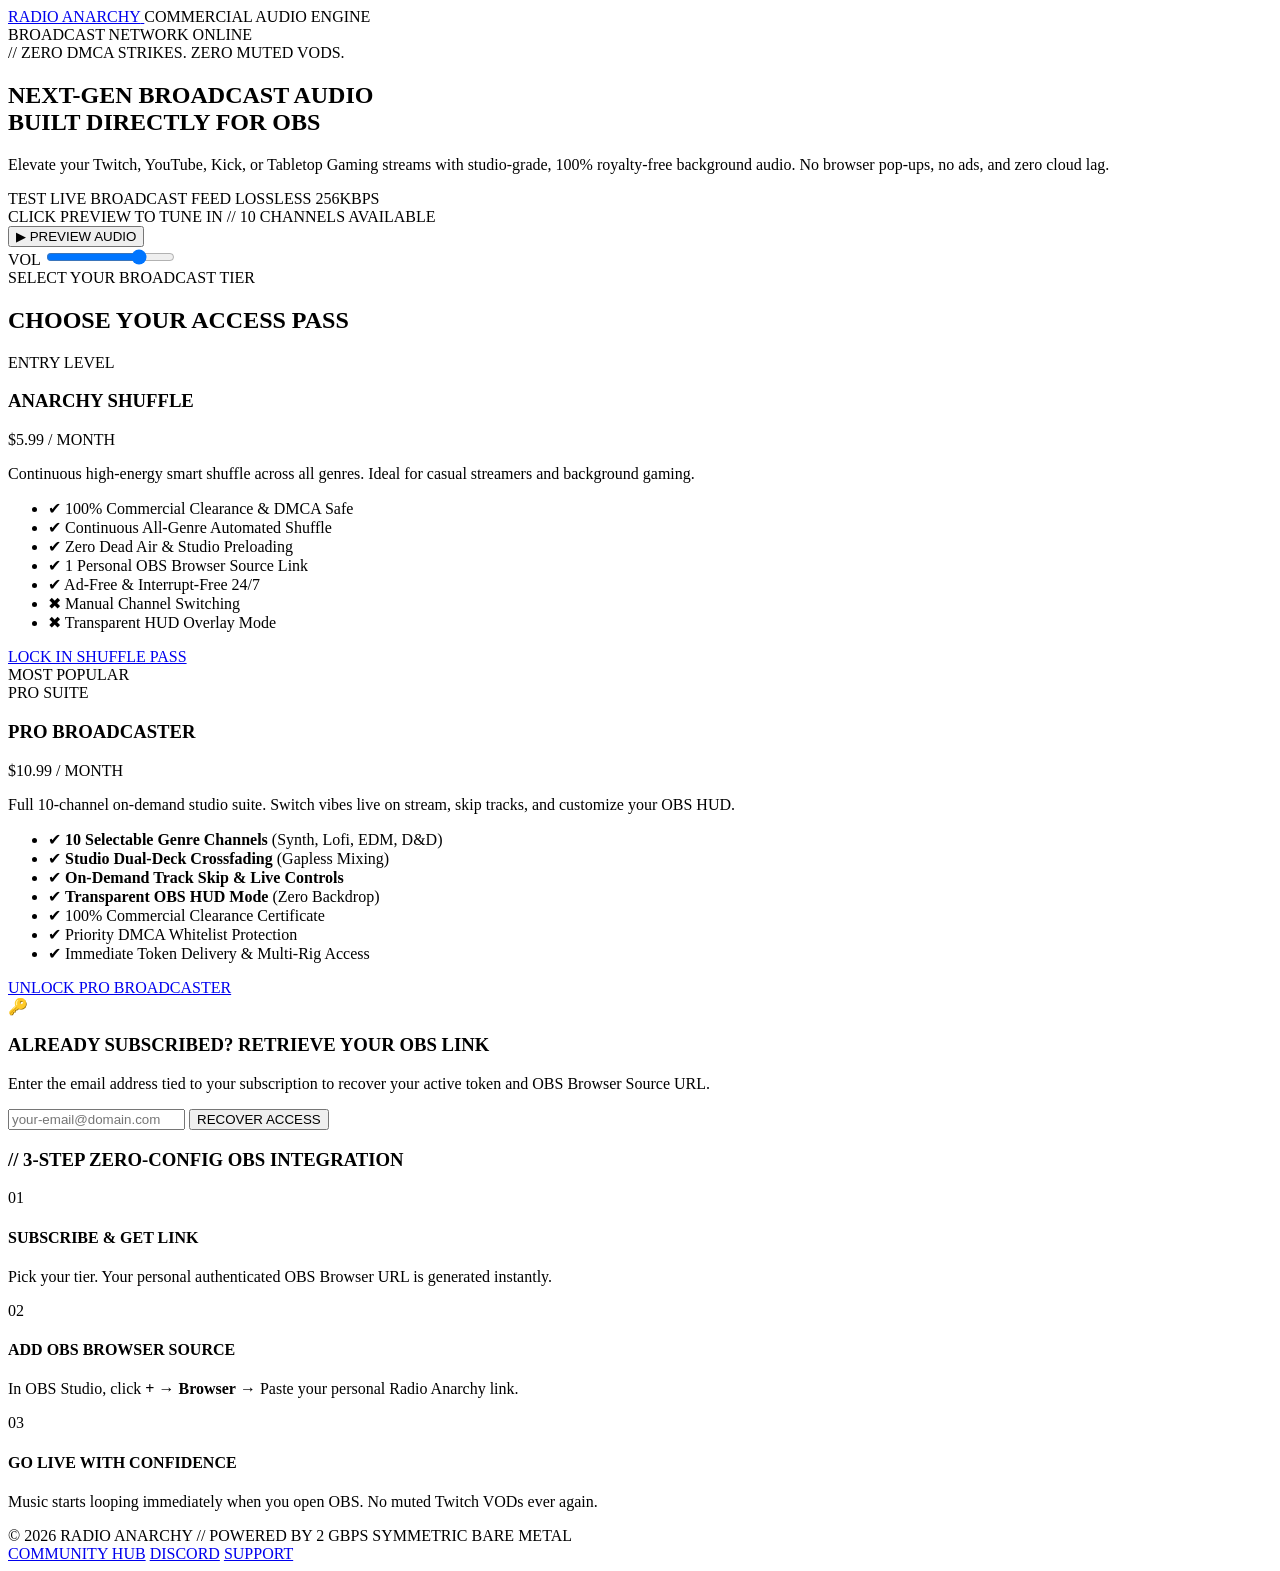
==== web_landing/index.html @ dfcef508 "feat: Radio Anarchy commercial audio streaming platform" ====
<!DOCTYPE html>
<html lang="en">
<head>
  <meta charset="UTF-8">
  <meta name="viewport" content="width=device-width, initial-scale=1.0">
  <title>RADIO ANARCHY // Commercial Stream Audio & OBS Music Engine</title>
  <link rel="stylesheet" href="/landing/style.css?v=2">
  <link href="https://fonts.googleapis.com/css2?family=Orbitron:wght@400;700;900&family=Press+Start+2P&family=Share+Tech+Mono&display=swap" rel="stylesheet">
</head>
<body>
  <div class="crt-overlay"></div>
  <div class="synth-grid"></div>

  <!-- Main Container -->
  <div class="page-wrap">
    
    <!-- Top Navbar -->
    <header class="navbar">
      <div class="brand-group">
        <a href="https://radioanarchy.gg" class="brand-link">
          <span class="glitch-text" data-text="RADIO ANARCHY">RADIO ANARCHY</span>
        </a>
        <span class="badge-pill">COMMERCIAL AUDIO ENGINE</span>
      </div>
      <div class="nav-right">
        <span class="live-led"></span>
        <span class="status-tag">BROADCAST NETWORK ONLINE</span>
      </div>
    </header>

    <!-- Hero Section -->
    <section class="hero-section">
      <div class="hero-tag">// ZERO DMCA STRIKES. ZERO MUTED VODS.</div>
      <h1 class="hero-title">NEXT-GEN BROADCAST AUDIO<br><span class="neon-highlight">BUILT DIRECTLY FOR OBS</span></h1>
      <p class="hero-subtitle">
        Elevate your Twitch, YouTube, Kick, or Tabletop Gaming streams with studio-grade, 
        100% royalty-free background audio. No browser pop-ups, no ads, and zero cloud lag.
      </p>

      <!-- Live Demo Player Widget -->
      <div class="demo-card">
        <div class="demo-header">
          <span class="demo-led"></span>
          <span class="demo-title">TEST LIVE BROADCAST FEED</span>
          <span class="demo-tag">LOSSLESS 256KBPS</span>
        </div>
        <div class="demo-body">
          <div class="demo-track-info">
            <span id="demoTrackTitle">CLICK PREVIEW TO TUNE IN // 10 CHANNELS AVAILABLE</span>
          </div>
          <div class="demo-controls">
            <button id="demoPlayBtn" class="synth-btn">
              <span id="demoPlayIcon">▶</span>
              <span id="demoPlayLabel">PREVIEW AUDIO</span>
            </button>
            <div class="demo-vol">
              <span>VOL</span>
              <input type="range" id="demoVolume" min="0" max="100" value="75">
            </div>
          </div>
        </div>
        <audio id="demoAudio" preload="none"></audio>
      </div>
    </section>

    <!-- Pricing Section -->
    <section class="pricing-section">
      <div class="section-badge">SELECT YOUR BROADCAST TIER</div>
      <h2 class="section-heading">CHOOSE YOUR ACCESS PASS</h2>

      <div class="pricing-grid">
        
        <!-- Tier 1: $5.99 Shuffle -->
        <div class="pricing-card">
          <div class="card-badge">ENTRY LEVEL</div>
          <h3 class="tier-name">ANARCHY SHUFFLE</h3>
          <div class="price-row">
            <span class="price-num">$5.99</span>
            <span class="price-period">/ MONTH</span>
          </div>
          <p class="tier-desc">Continuous high-energy smart shuffle across all genres. Ideal for casual streamers and background gaming.</p>
          
          <ul class="perk-list">
            <li>✔ 100% Commercial Clearance & DMCA Safe</li>
            <li>✔ Continuous All-Genre Automated Shuffle</li>
            <li>✔ Zero Dead Air & Studio Preloading</li>
            <li>✔ 1 Personal OBS Browser Source Link</li>
            <li>✔ Ad-Free & Interrupt-Free 24/7</li>
            <li class="muted-perk">✖ Manual Channel Switching</li>
            <li class="muted-perk">✖ Transparent HUD Overlay Mode</li>
          </ul>

          <a href="#checkout-shuffle" id="buyShuffleBtn" class="checkout-btn btn-secondary">
            LOCK IN SHUFFLE PASS
          </a>
        </div>

        <!-- Tier 2: $10.99 Pro Broadcaster -->
        <div class="pricing-card featured-card">
          <div class="popular-ribbon">MOST POPULAR</div>
          <div class="card-badge cyan">PRO SUITE</div>
          <h3 class="tier-name neon-cyan-text">PRO BROADCASTER</h3>
          <div class="price-row">
            <span class="price-num cyan-glow">$10.99</span>
            <span class="price-period">/ MONTH</span>
          </div>
          <p class="tier-desc">Full 10-channel on-demand studio suite. Switch vibes live on stream, skip tracks, and customize your OBS HUD.</p>
          
          <ul class="perk-list">
            <li>✔ <strong>10 Selectable Genre Channels</strong> (Synth, Lofi, EDM, D&D)</li>
            <li>✔ <strong>Studio Dual-Deck Crossfading</strong> (Gapless Mixing)</li>
            <li>✔ <strong>On-Demand Track Skip & Live Controls</strong></li>
            <li>✔ <strong>Transparent OBS HUD Mode</strong> (Zero Backdrop)</li>
            <li>✔ 100% Commercial Clearance Certificate</li>
            <li>✔ Priority DMCA Whitelist Protection</li>
            <li>✔ Immediate Token Delivery & Multi-Rig Access</li>
          </ul>

          <a href="#checkout-pro" id="buyProBtn" class="checkout-btn btn-primary">
            UNLOCK PRO BROADCASTER
          </a>
        </div>

      </div>
    </section>

    <!-- Token Recovery / Login Section -->
    <section class="recovery-section">
      <div class="recovery-box">
        <div class="recovery-icon">🔑</div>
        <div class="recovery-content">
          <h3>ALREADY SUBSCRIBED? RETRIEVE YOUR OBS LINK</h3>
          <p>Enter the email address tied to your subscription to recover your active token and OBS Browser Source URL.</p>
          <form id="tokenLookupForm" class="lookup-form">
            <input type="email" id="lookupEmail" placeholder="your-email@domain.com" required>
            <button type="submit" class="lookup-btn">RECOVER ACCESS</button>
          </form>
          <div id="lookupResult" class="lookup-result"></div>
        </div>
      </div>
    </section>

    <!-- OBS Setup Quick-Guide -->
    <section class="guide-section">
      <h3 class="guide-heading">// 3-STEP ZERO-CONFIG OBS INTEGRATION</h3>
      <div class="guide-steps">
        <div class="step-card">
          <div class="step-num">01</div>
          <h4>SUBSCRIBE & GET LINK</h4>
          <p>Pick your tier. Your personal authenticated OBS Browser URL is generated instantly.</p>
        </div>
        <div class="step-card">
          <div class="step-num">02</div>
          <h4>ADD OBS BROWSER SOURCE</h4>
          <p>In OBS Studio, click <strong>+</strong> &rarr; <strong>Browser</strong> &rarr; Paste your personal Radio Anarchy link.</p>
        </div>
        <div class="step-card">
          <div class="step-num">03</div>
          <h4>GO LIVE WITH CONFIDENCE</h4>
          <p>Music starts looping immediately when you open OBS. No muted Twitch VODs ever again.</p>
        </div>
      </div>
    </section>

    <!-- Footer -->
    <footer class="footer">
      <div class="footer-left">
        <span>&copy; 2026 RADIO ANARCHY // POWERED BY 2 GBPS SYMMETRIC BARE METAL</span>
      </div>
      <div class="footer-right">
        <a href="https://radioanarchy.gg">COMMUNITY HUB</a>
        <a href="https://discord.gg" target="_blank">DISCORD</a>
        <a href="mailto:pinkfloyd@radioanarchy.gg">SUPPORT</a>
      </div>
    </footer>

  </div>

  <script src="/landing/landing.js?v=2"></script>
</body>
</html>
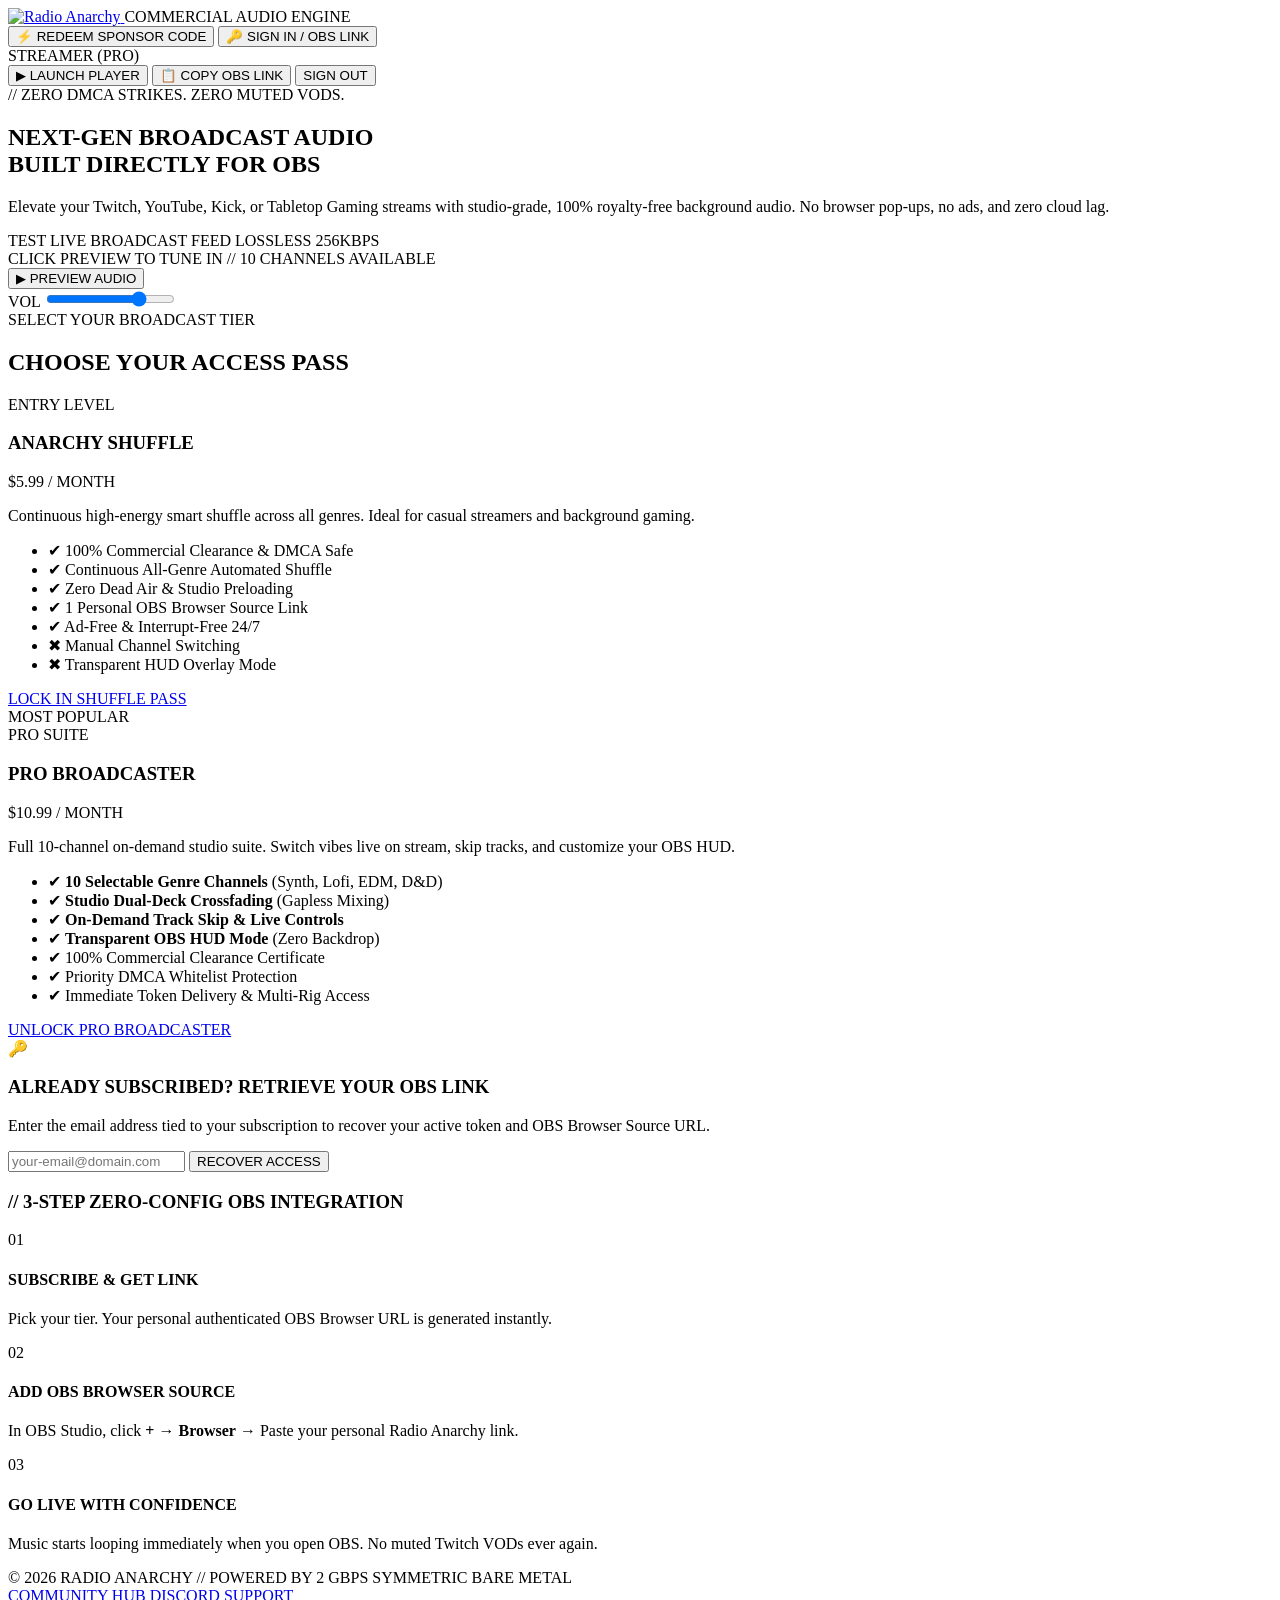
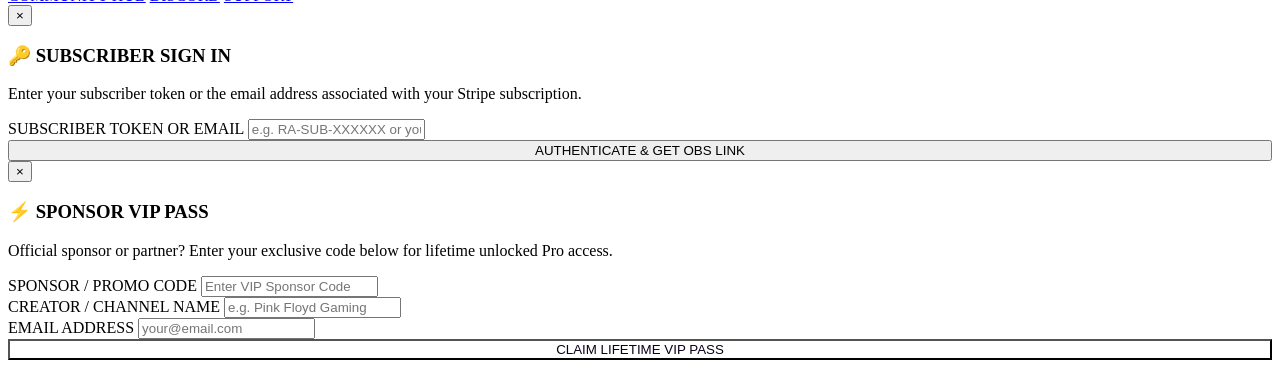
==== commit fd64e00f: "feat: add RAlogo.png branding, sponsor VIP code RAStreamsMusic2026 redemption, and persistent subscr" ====
--- a/web_landing/index.html
+++ b/web_landing/index.html
@@ -17,14 +17,25 @@
     <!-- Top Navbar -->
     <header class="navbar">
       <div class="brand-group">
-        <a href="https://radioanarchy.gg" class="brand-link">
-          <span class="glitch-text" data-text="RADIO ANARCHY">RADIO ANARCHY</span>
+        <a href="https://radioanarchy.gg" class="brand-link" title="Radio Anarchy">
+          <img src="/images/RAlogo.png" alt="Radio Anarchy" class="brand-logo" />
         </a>
         <span class="badge-pill">COMMERCIAL AUDIO ENGINE</span>
       </div>
       <div class="nav-right">
-        <span class="live-led"></span>
-        <span class="status-tag">BROADCAST NETWORK ONLINE</span>
+        <div class="nav-actions" id="loggedOutActions">
+          <button class="nav-btn nav-btn-sponsor" id="openSponsorModalBtn">⚡ REDEEM SPONSOR CODE</button>
+          <button class="nav-btn nav-btn-signin" id="openSignInModalBtn">🔑 SIGN IN / OBS LINK</button>
+        </div>
+        <div class="user-status-bar" id="loggedInActions">
+          <div class="user-badge">
+            <span class="live-led"></span>
+            <span id="userGreeting">STREAMER (PRO)</span>
+          </div>
+          <button class="nav-btn nav-btn-launch" id="launchObsBtn">▶ LAUNCH PLAYER</button>
+          <button class="nav-btn nav-btn-signin" id="copyObsLinkBtn">📋 COPY OBS LINK</button>
+          <button class="nav-btn nav-btn-signout" id="signOutBtn">SIGN OUT</button>
+        </div>
       </div>
     </header>
 
@@ -90,7 +101,7 @@
             <li class="muted-perk">✖ Transparent HUD Overlay Mode</li>
           </ul>
 
-          <a href="#checkout-shuffle" id="buyShuffleBtn" class="checkout-btn btn-secondary">
+          <a href="https://buy.stripe.com/dRmfZh3T0b305Pm6a4bwk02" target="_blank" rel="noopener noreferrer" id="buyShuffleBtn" class="checkout-btn btn-secondary">
             LOCK IN SHUFFLE PASS
           </a>
         </div>
@@ -116,7 +127,7 @@
             <li>✔ Immediate Token Delivery & Multi-Rig Access</li>
           </ul>
 
-          <a href="#checkout-pro" id="buyProBtn" class="checkout-btn btn-primary">
+          <a href="https://buy.stripe.com/dRm14n89g1sq7Xu1TObwk01" target="_blank" rel="noopener noreferrer" id="buyProBtn" class="checkout-btn btn-primary">
             UNLOCK PRO BROADCASTER
           </a>
         </div>
@@ -176,6 +187,56 @@
 
   </div>
 
-  <script src="/landing/landing.js?v=2"></script>
+  <!-- Sign In Modal -->
+  <div class="modal-overlay" id="signInModal">
+    <div class="modal-card">
+      <button class="modal-close" id="closeSignInModal">&times;</button>
+      <h3 class="modal-title">🔑 SUBSCRIBER SIGN IN</h3>
+      <p class="modal-subtitle">Enter your subscriber token or the email address associated with your Stripe subscription.</p>
+      
+      <div class="modal-input-group">
+        <label for="authIdentifier">SUBSCRIBER TOKEN OR EMAIL</label>
+        <input type="text" id="authIdentifier" class="modal-input" placeholder="e.g. RA-SUB-XXXXXX or you@twitch.tv" autocomplete="off" />
+      </div>
+
+      <div class="modal-msg" id="signInMsg"></div>
+
+      <button id="submitSignInBtn" class="synth-btn" style="width: 100%; justify-content: center;">
+        AUTHENTICATE & GET OBS LINK
+      </button>
+    </div>
+  </div>
+
+  <!-- Sponsor VIP Redemption Modal -->
+  <div class="modal-overlay" id="sponsorModal">
+    <div class="modal-card">
+      <button class="modal-close" id="closeSponsorModal">&times;</button>
+      <h3 class="modal-title" style="color: var(--neon-yellow);">⚡ SPONSOR VIP PASS</h3>
+      <p class="modal-subtitle">Official sponsor or partner? Enter your exclusive code below for lifetime unlocked Pro access.</p>
+      
+      <div class="modal-input-group">
+        <label for="sponsorCode">SPONSOR / PROMO CODE</label>
+        <input type="text" id="sponsorCode" class="modal-input" placeholder="Enter VIP Sponsor Code" autocomplete="off" />
+      </div>
+
+      <div class="modal-input-group">
+        <label for="sponsorName">CREATOR / CHANNEL NAME</label>
+        <input type="text" id="sponsorName" class="modal-input" placeholder="e.g. Pink Floyd Gaming" />
+      </div>
+
+      <div class="modal-input-group">
+        <label for="sponsorEmail">EMAIL ADDRESS</label>
+        <input type="email" id="sponsorEmail" class="modal-input" placeholder="your@email.com" />
+      </div>
+
+      <div class="modal-msg" id="sponsorMsg"></div>
+
+      <button id="submitSponsorBtn" class="synth-btn" style="width: 100%; justify-content: center; background: linear-gradient(135deg, var(--neon-yellow), #ff6600); color: #0d001a;">
+        CLAIM LIFETIME VIP PASS
+      </button>
+    </div>
+  </div>
+
+  <script src="/landing.js?v=3"></script>
 </body>
 </html>
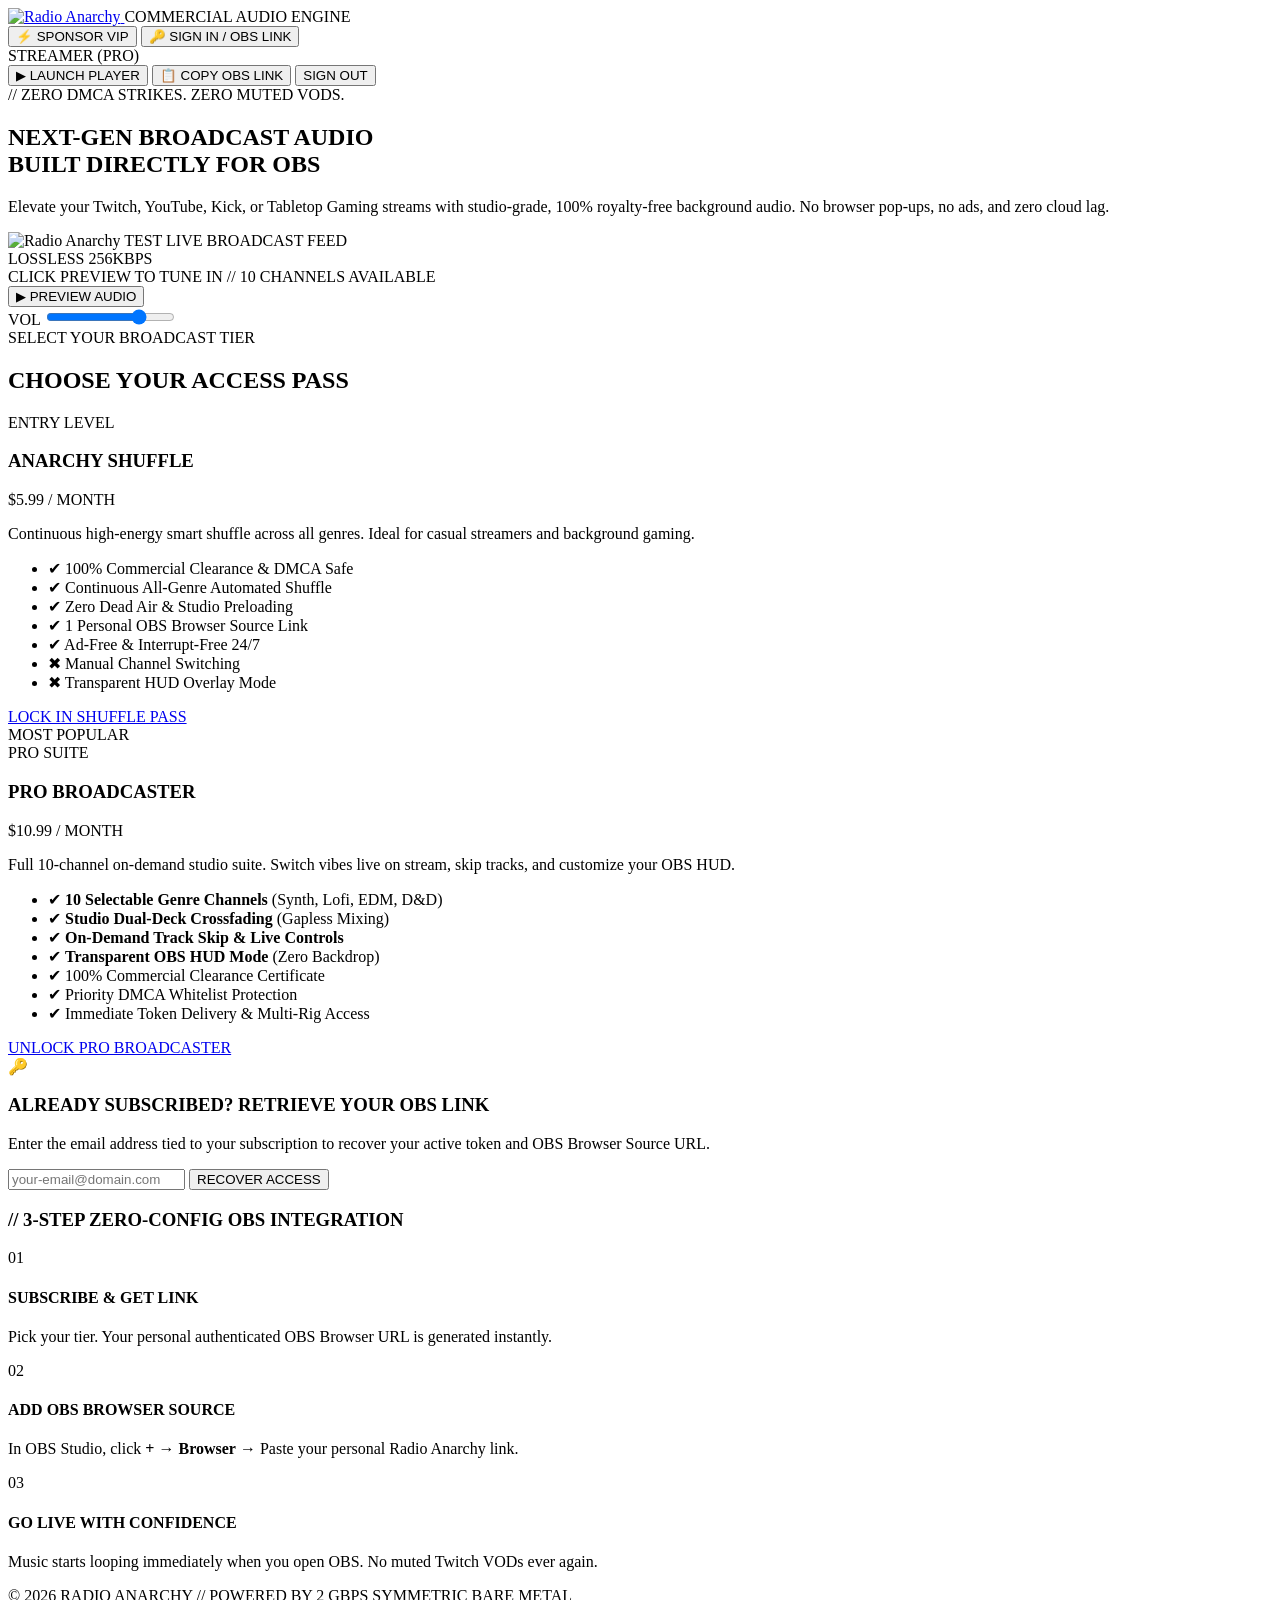
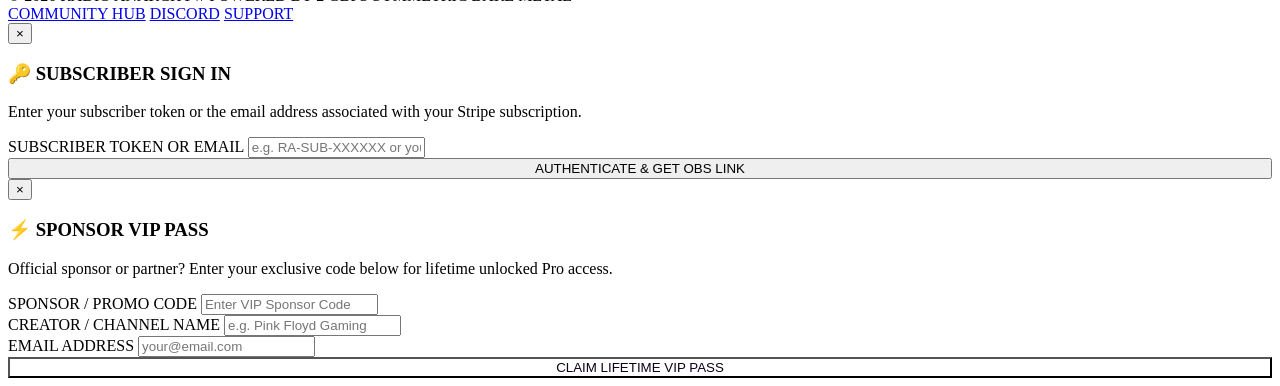
==== commit 22c0d4ed: "feat: refine navbar aesthetic with sleek pill buttons, add HUD logo to player & demo header, and enf" ====
--- a/web_landing/index.html
+++ b/web_landing/index.html
@@ -24,8 +24,12 @@
       </div>
       <div class="nav-right">
         <div class="nav-actions" id="loggedOutActions">
-          <button class="nav-btn nav-btn-sponsor" id="openSponsorModalBtn">⚡ REDEEM SPONSOR CODE</button>
-          <button class="nav-btn nav-btn-signin" id="openSignInModalBtn">🔑 SIGN IN / OBS LINK</button>
+          <button class="nav-btn nav-btn-sponsor" id="openSponsorModalBtn">
+            <span class="btn-icon">⚡</span> SPONSOR VIP
+          </button>
+          <button class="nav-btn nav-btn-signin" id="openSignInModalBtn">
+            <span class="btn-icon">🔑</span> SIGN IN / OBS LINK
+          </button>
         </div>
         <div class="user-status-bar" id="loggedInActions">
           <div class="user-badge">
@@ -51,8 +55,11 @@
       <!-- Live Demo Player Widget -->
       <div class="demo-card">
         <div class="demo-header">
-          <span class="demo-led"></span>
-          <span class="demo-title">TEST LIVE BROADCAST FEED</span>
+          <div class="demo-header-left">
+            <span class="demo-led"></span>
+            <img src="/images/RAlogo.png" alt="Radio Anarchy" class="demo-hud-logo" />
+            <span class="demo-title">TEST LIVE BROADCAST FEED</span>
+          </div>
           <span class="demo-tag">LOSSLESS 256KBPS</span>
         </div>
         <div class="demo-body">
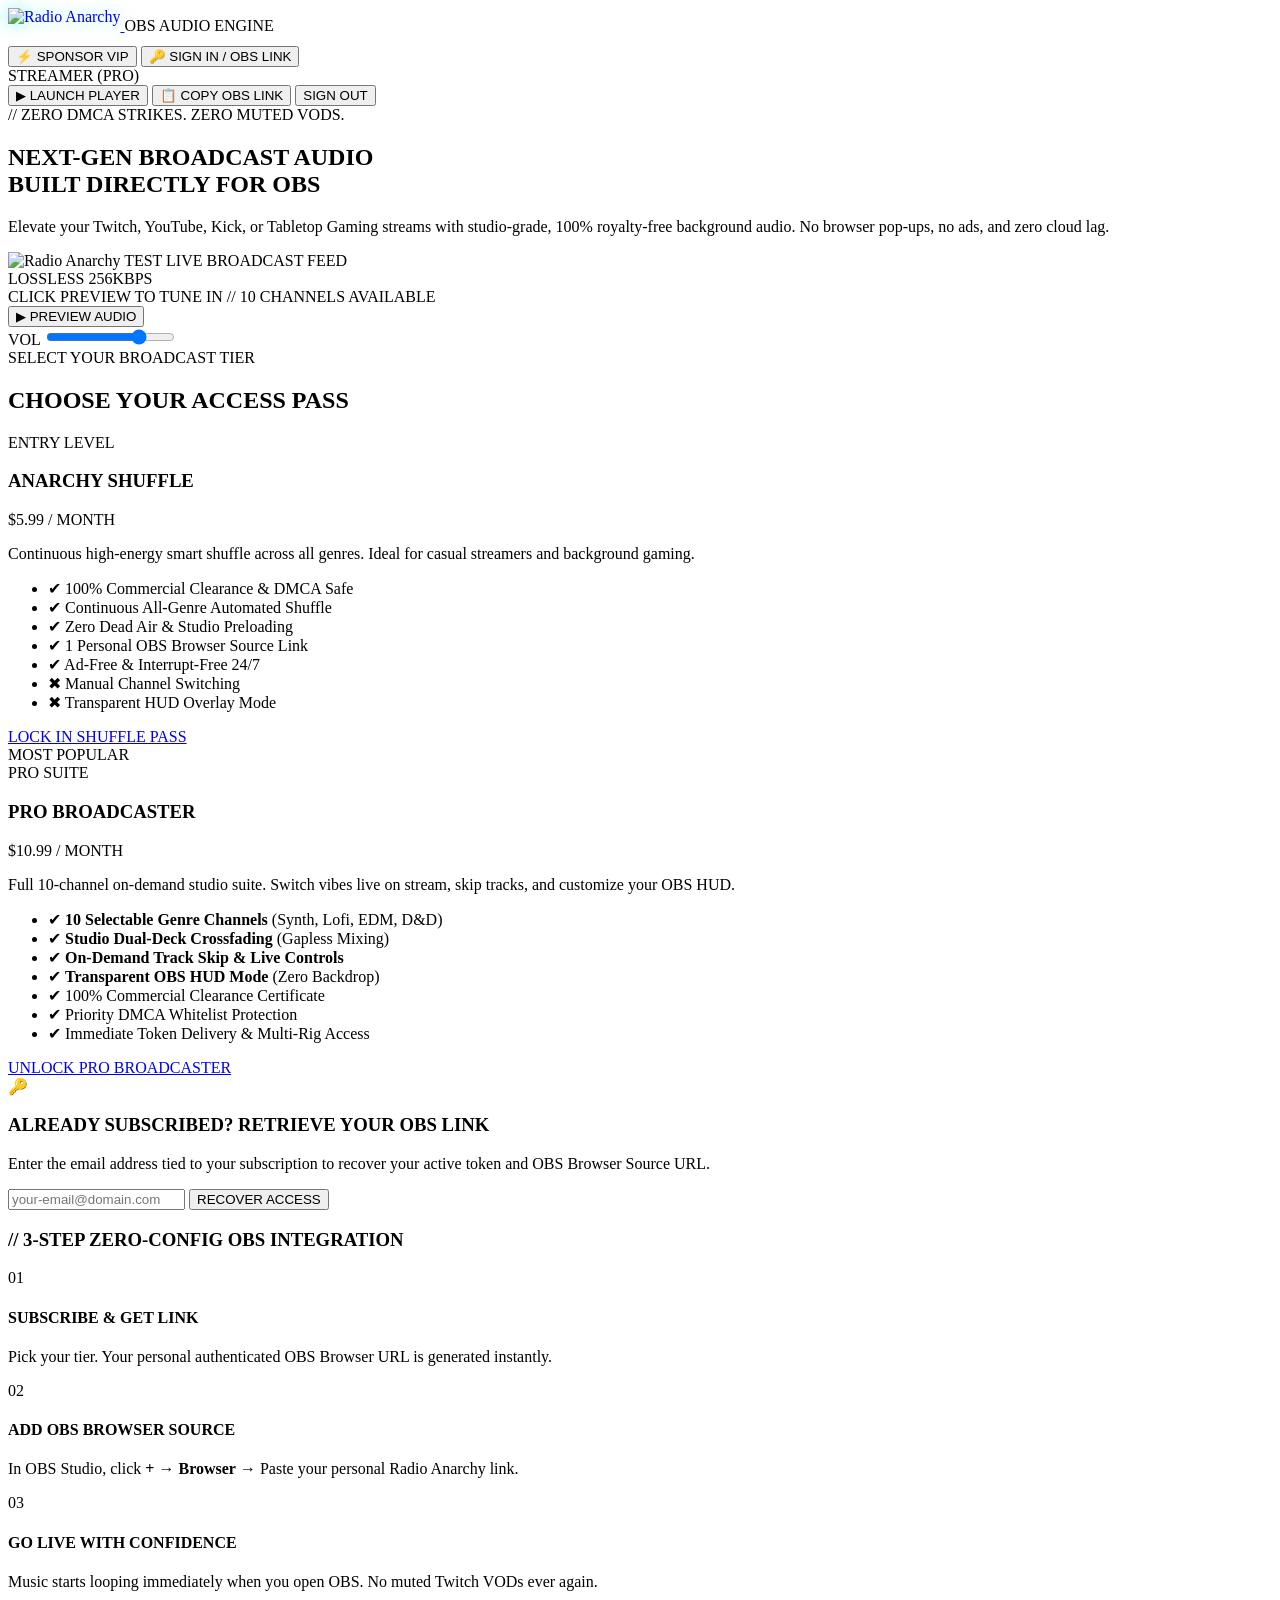
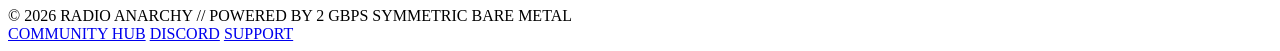
==== commit ea5697b1: "feat: complete overhaul of landing UI with prominent Streamer HUD control center, crisp header logo," ====
--- a/web_landing/index.html
+++ b/web_landing/index.html
@@ -4,8 +4,27 @@
   <meta charset="UTF-8">
   <meta name="viewport" content="width=device-width, initial-scale=1.0">
   <title>RADIO ANARCHY // Commercial Stream Audio & OBS Music Engine</title>
-  <link rel="stylesheet" href="/landing/style.css?v=2">
-  <link href="https://fonts.googleapis.com/css2?family=Orbitron:wght@400;700;900&family=Press+Start+2P&family=Share+Tech+Mono&display=swap" rel="stylesheet">
+  <link rel="stylesheet" href="/style.css?v=20261008_REV9">
+  <link href="https://fonts.googleapis.com/css2?family=Orbitron:wght@400;600;700;900&family=Share+Tech+Mono&family=Inter:wght@400;500;600;700&display=swap" rel="stylesheet">
+  <style>
+    /* Critical Inline Protection against CSS Cache Desync */
+    .brand-logo-img {
+      height: 38px !important;
+      max-height: 38px !important;
+      width: auto !important;
+      max-width: 170px !important;
+      object-fit: contain !important;
+      display: inline-block !important;
+      vertical-align: middle !important;
+      filter: drop-shadow(0 0 8px rgba(0, 240, 255, 0.5));
+    }
+    .modal-overlay {
+      display: none !important;
+    }
+    .modal-overlay.active {
+      display: flex !important;
+    }
+  </style>
 </head>
 <body>
   <div class="crt-overlay"></div>
@@ -18,9 +37,9 @@
     <header class="navbar">
       <div class="brand-group">
         <a href="https://radioanarchy.gg" class="brand-link" title="Radio Anarchy">
-          <img src="/images/RAlogo.png" alt="Radio Anarchy" class="brand-logo" />
+          <img src="/images/radioanarchylogosm.png" alt="Radio Anarchy" class="brand-logo-img" style="height:38px; width:auto; max-width:170px;" />
         </a>
-        <span class="badge-pill">COMMERCIAL AUDIO ENGINE</span>
+        <span class="badge-pill">OBS AUDIO ENGINE</span>
       </div>
       <div class="nav-right">
         <div class="nav-actions" id="loggedOutActions">
@@ -42,6 +61,48 @@
         </div>
       </div>
     </header>
+
+    <!-- PROMINENT LOGGED-IN STREAMER CONTROL CENTER (Appears when authenticated) -->
+    <section class="streamer-hud-card" id="streamerHudCard" style="display: none;">
+      <div class="hud-top">
+        <div class="hud-title-box">
+          <span class="live-led"></span>
+          <span class="hud-label">STREAMER CONTROL CENTER</span>
+          <span class="hud-plan-badge" id="hudTierBadge">PRO BROADCASTER // ACTIVE</span>
+        </div>
+        <div class="hud-actions-right">
+          <span id="hudOwnerGreeting">Welcome back, Streamer!</span>
+          <button class="hud-btn-link" id="hudSignOutBtn">Sign Out</button>
+        </div>
+      </div>
+
+      <div class="hud-content">
+        <div class="hud-desc">
+          Your authenticated OBS Browser Source is active and ready. Paste this URL into OBS Studio to loop uninterrupted, 100% royalty-free background music on stream:
+        </div>
+
+        <div class="hud-url-bar">
+          <div class="hud-input-wrapper">
+            <span class="url-label">OBS SOURCE URL:</span>
+            <input type="text" id="hudObsUrlInput" readonly value="https://radio.radioanarchy.gg:8205/?token=..." />
+          </div>
+          <button class="hud-copy-btn" id="hudCopyBtn">
+            <span id="hudCopyIcon">📋</span> <span id="hudCopyText">COPY OBS URL</span>
+          </button>
+          <button class="hud-launch-btn" id="hudLaunchBtn">
+            ▶ OPEN IN BROWSER
+          </button>
+        </div>
+
+        <div class="hud-features-row">
+          <span>✔ 10 Genres Unlocked</span>
+          <span>✔ 100% DMCA Safe</span>
+          <span>✔ Studio Dual-Deck Crossfade</span>
+          <span>✔ Lossless 256kbps Feed</span>
+          <span>✔ Zero Ad Interruptions</span>
+        </div>
+      </div>
+    </section>
 
     <!-- Hero Section -->
     <section class="hero-section">
@@ -195,7 +256,7 @@
   </div>
 
   <!-- Sign In Modal -->
-  <div class="modal-overlay" id="signInModal">
+  <div class="modal-overlay" id="signInModal" style="display: none;">
     <div class="modal-card">
       <button class="modal-close" id="closeSignInModal">&times;</button>
       <h3 class="modal-title">🔑 SUBSCRIBER SIGN IN</h3>
@@ -215,7 +276,7 @@
   </div>
 
   <!-- Sponsor VIP Redemption Modal -->
-  <div class="modal-overlay" id="sponsorModal">
+  <div class="modal-overlay" id="sponsorModal" style="display: none;">
     <div class="modal-card">
       <button class="modal-close" id="closeSponsorModal">&times;</button>
       <h3 class="modal-title" style="color: var(--neon-yellow);">⚡ SPONSOR VIP PASS</h3>
